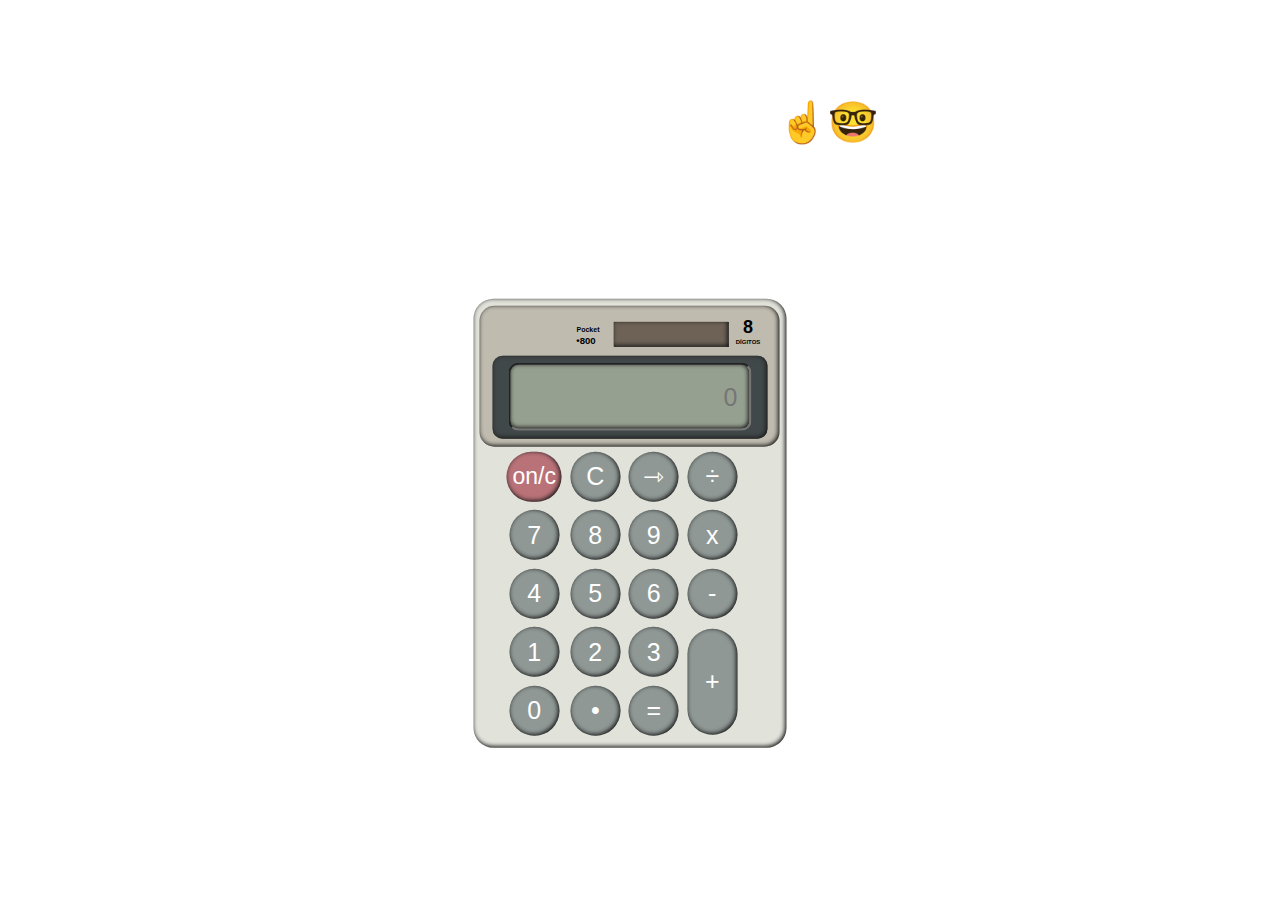
==== index.html @ b5be8344 "Update and rename Calcula a dor.html to index.html" ====
<!DOCTYPE html>
<html lang="en">
<head>
	<meta charset="UTF-8">
	<meta name="viewport" content="width=device-width, initial-scale=1.0">
	<title>Calculadora☝🤓</title>
	    <link rel="stylesheet" href="style.css">
</head>
<body>
	<div class="cabecalho">
		<h1>Minha Calculadora☝🤓</h1>
	</div>
	<div class="envelope">
	 <div class="envelope2">		
	<div class="teste">

	</div>
	<div class="envelope9">
		<h1>DÍGITOS</h1>
	</div>
	<div class="envelope6">
		<h1>8</h1>
	</div>
	<div class="envelope8">
		<h1>•800</h1>
	</div>
	<div class="envelope7">
	<h1>Pocket</h1>
	</div>
	<div class="envelope5">
		<h1><img src="espiral.png" alt=""></h1>
</div>
<div class="envelope4">
	<h1></h1>
	<h2>⠀</h2>
</div>


	 <div class="calculadora">

		<div class="envelope3">
			<input name="numeros" id="total" placeholder="0" >
		</div>
	
		<h1></h1>
	 </div></div>

			<table>
				<tr>
					<td><button class="c" onclick="clean()">on/c</button></td>
					<td><button class="bolinha" onclick="clean()">C</button></td>
					<td colspan="0,5"><button class="bolinha" onclick="back()">⇾</button></td>
					<td><button class="bolinha" onclick="insert('/')">÷</button></td>
				</tr>
				<tr>
					<td><button class="bolinha" onclick="insert('7')">7</button></td>
					<td><button class="bolinha" onclick="insert('8')">8</button></td>
					<td><button class="bolinha" onclick="insert('9')">9</button></td>
					<td><button class="bolinha" onclick="insert('*')">x</button></td>
				</tr>
				<tr>
					<td><button class="bolinha" onclick="insert('4')">4</button></td>
					<td><button class="bolinha" onclick="insert('5')">5</button></td>
					<td><button class="bolinha" onclick="insert('6')">6</button></td>
					<td><button class="bolinha" onclick="insert('-')">-</button></td>
				</tr>
				<tr>
					<td><button class="bolinha" onclick="insert('1')">1</button></td>
					<td><button class="bolinha" onclick="insert('2')">2</button></td>
					<td><button class="bolinha" onclick="insert('3')">3</button></td>
					<td rowspan="2"><button class="bolinha"style="height: 106px;" onclick="insert('+')">+</button></td>
				</tr>
				<tr>
					<td><button class="bolinha" onclick="insert('0')">0</button></td>
					<td><button class="bolinha" onclick="insert('.')">•</button></td>
					<td><button class="bolinha" onclick="calcular()">=</button></td>
				</tr>


			</table>
	
	</div>
	<script type="text/javascript" src="minecraft.js"></script>	

</body>
</html>
---- style.css ----
*{
	margin: 0;
	padding: 0;
	box-sizing:0;
}

body {
width: 100vw;
height: 100vh;
background-image: url("./imagem/trabalho\ 2.png");
background-size: cover;
background-repeat: no-repeat;
background-position: center;

}
.cabecalho{
	color: #fff;
	font-family:'Gill Sans', 'Gill Sans MT', Calibri, 'Trebuchet MS', sans-serif;
	font-size: 20px;
	position:absolute;
	left: 33%;
	top: 11%;
	text-align: center;

	
}
.envelope{
	position:absolute;
	background-color: rgb(225, 226, 218);
	top: 57%;
	left: 48.4%;
	transform: translate(-50%,-50%);
	border-radius: 20px;
	text-align: center;
	padding: 6.5px;
	margin: 10px;
	width: 300px;
	box-shadow: inset -1px -1px 4px 0.5px #1b1b1b;
}
.envelope2{
	background-color: rgb(191, 187, 175);
	border-radius: 15px;	
	height: 115px;
	padding: 13px;
	box-shadow: inset -1px -1px 4px 0.5px #1b1b1b;
	
}
.envelope3{
	background-color: rgb(65, 72, 73);
	border-radius: 10px;
	box-shadow: inset -1px -1px 4px 0.5px #1d1b1b;
	height: 73px;
	padding: 5px;
	width: 265px;
	text-align:center;

}
.calculadora{
	font-family:Arial, Helvetica, sans-serif;
	color: rgb(255, 255, 255);
	border-radius: 10px;
}
.envelope8{
	width: 50px;
	font-size: 4.8px;
	top: 36px;
	position:absolute;
	font-family:'Lucida Sans Unicode', Geneva, Verdana, sans-serif;
	left: 88px;
}
.envelope7{
	width: 50px;
	font-size: 3.5px;
	top: 26.6px;
	position:absolute;
	font-family:'Lucida Sans Unicode', Geneva, Verdana, sans-serif;
	left: 90px;
}
.envelope9{
	width: 50px;
	font-size: 3px;
	top: 40px;
	position:absolute;
	font-family:'Lucida Sans Unicode', Geneva, Verdana, sans-serif;
	left: 250px;
}
.envelope6{
	width: 50px;
	font-size: 9px;
	top: 18px;
	position:absolute;
	font-family:'Franklin Gothic Medium', 'Arial Narrow', Arial, sans-serif;
	left: 250px;
}
.envelope5{
	width: 50px;
			
}

.envelope4{
	background-color: rgb(110, 98, 86);
	width: 10px;
	text-align:right;
	position:absolute;
	left: 140px;
	top: 23px;
	height: 25px;
	width: 115px;
	box-shadow: inset -1px -1px 4px 0.5px #1b1b1b;
	
		}


#total{
	background-color: rgb(150, 160, 144);
	width: 215px;
	-webkit-line-clamp: 3;	
	height: 40px;
	margin: 2.7px;
	resize: none;
	font-size: 25px;
	color: black;
	text-align:right;
	padding: 12px;
	border-radius: 10px;
	box-shadow: inset -1px -1px 4px 0.5px #1b1b1b;
	
}

.c{
	width: 50px;
	height: 50px;
	font-size: 23px;
	cursor:pointer;
	margin: 3.25px;
	background-color: rgb(143,152,149);
	border: none;
	position: relative;
	left: 22px;
	color: #fff;
	border-radius: 50px;
	background-color: rgb(185, 114, 120);	width: 55px;
	box-shadow: inset -1px -1px 4px 0.5px #1b1b1b;

}
.c:hover{
	background-color: rgb(228, 146, 153);
	
}

.bolinha{
	width: 50px;
	height: 50px;
	font-size: 25px;
	cursor:pointer;
	margin: 3.25px;
	background-color: rgb(143,152,149);
	border: none;
	position: relative;
	left: 22px;
	color: #fff;
	border-radius: 50px;
	box-shadow: inset -1px -1px 4px 0.5px #1b1b1b;
}
.bolinha:hover{
	background-color: rgb(175, 175, 175);
}
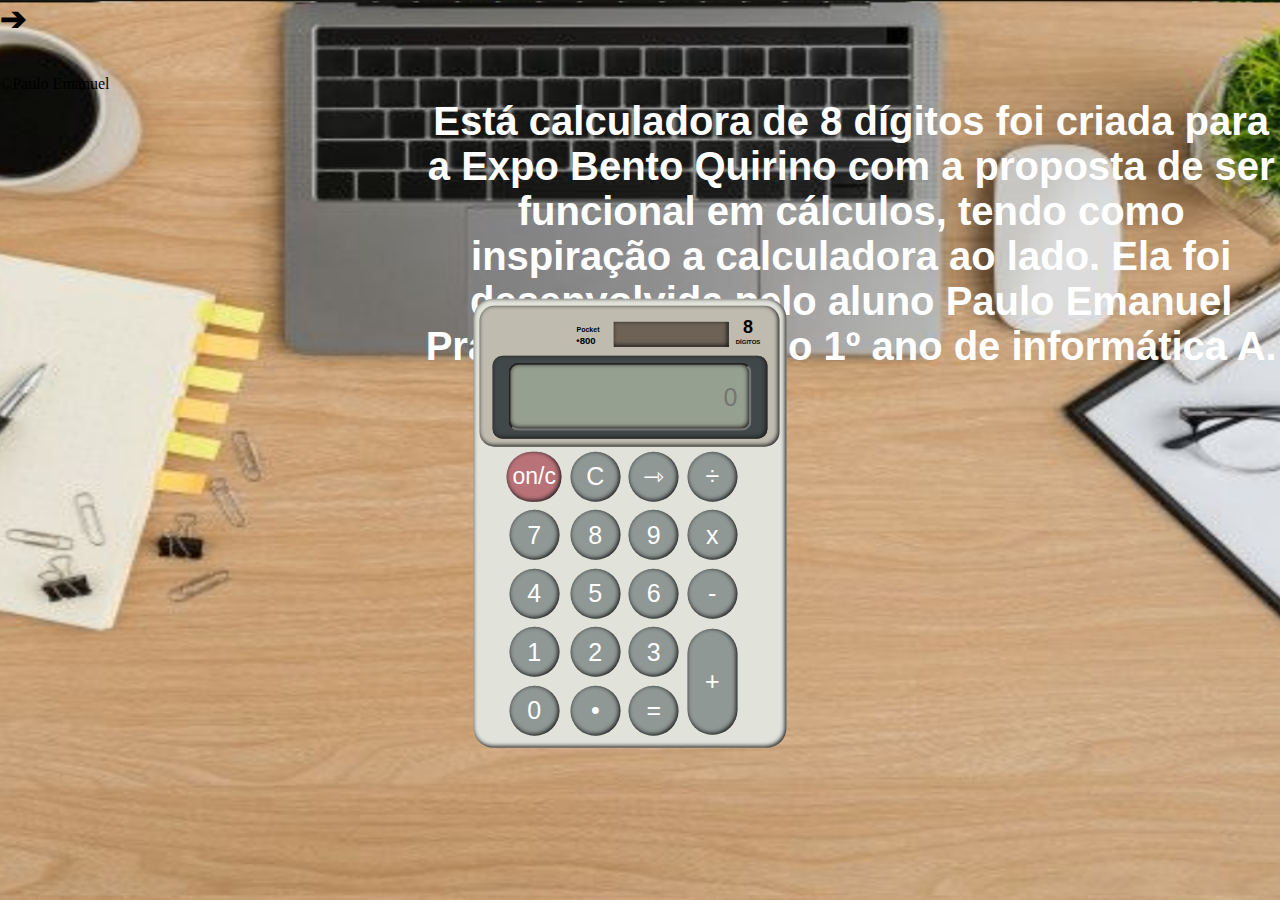
==== commit f4b7b98a: "Update index.html" ====
--- a/index.html
+++ b/index.html
@@ -3,12 +3,18 @@
 <head>
 	<meta charset="UTF-8">
 	<meta name="viewport" content="width=device-width, initial-scale=1.0">
-	<title>Calculadora☝🤓</title>
+	<title>Calculadora 8 Dígitos</title>
 	    <link rel="stylesheet" href="style.css">
 </head>
 <body>
 	<div class="cabecalho">
-		<h1>Minha Calculadora☝🤓</h1>
+		<h1>Está calculadora de 8 dígitos foi criada para a Expo Bento Quirino com a proposta de ser funcional em cálculos, tendo como inspiração a calculadora ao lado. Ela foi desenvolvida pelo aluno Paulo Emanuel Prado Dias Diniz, do 1º ano de informática A.</h1>
+	</div>
+	<div class="envelope10"> 
+		<h1>➔</h1>
+	</div>
+	<div class="envelope11"> 
+		<h1><img src="REAL.jpg" alt=""></h1>
 	</div>
 	<div class="envelope">
 	 <div class="envelope2">		
@@ -78,8 +84,14 @@
 
 
 			</table>
-	
+			
+
+		</section>
 	</div>
+</section class="menu"> <ul></ul>
+<footer>
+	<p>&copy;Paulo Emanuel</p>  
+</footer>
 	<script type="text/javascript" src="minecraft.js"></script>	
 
 </body>
--- a/style.css
+++ b/style.css
@@ -7,7 +7,7 @@
 body {
 width: 100vw;
 height: 100vh;
-background-image: url("./imagem/trabalho\ 2.png");
+background-image: url("fundo.png");
 background-size: cover;
 background-repeat: no-repeat;
 background-position: center;
@@ -164,4 +164,4 @@
 }
 .bolinha:hover{
 	background-color: rgb(175, 175, 175);
-}+}
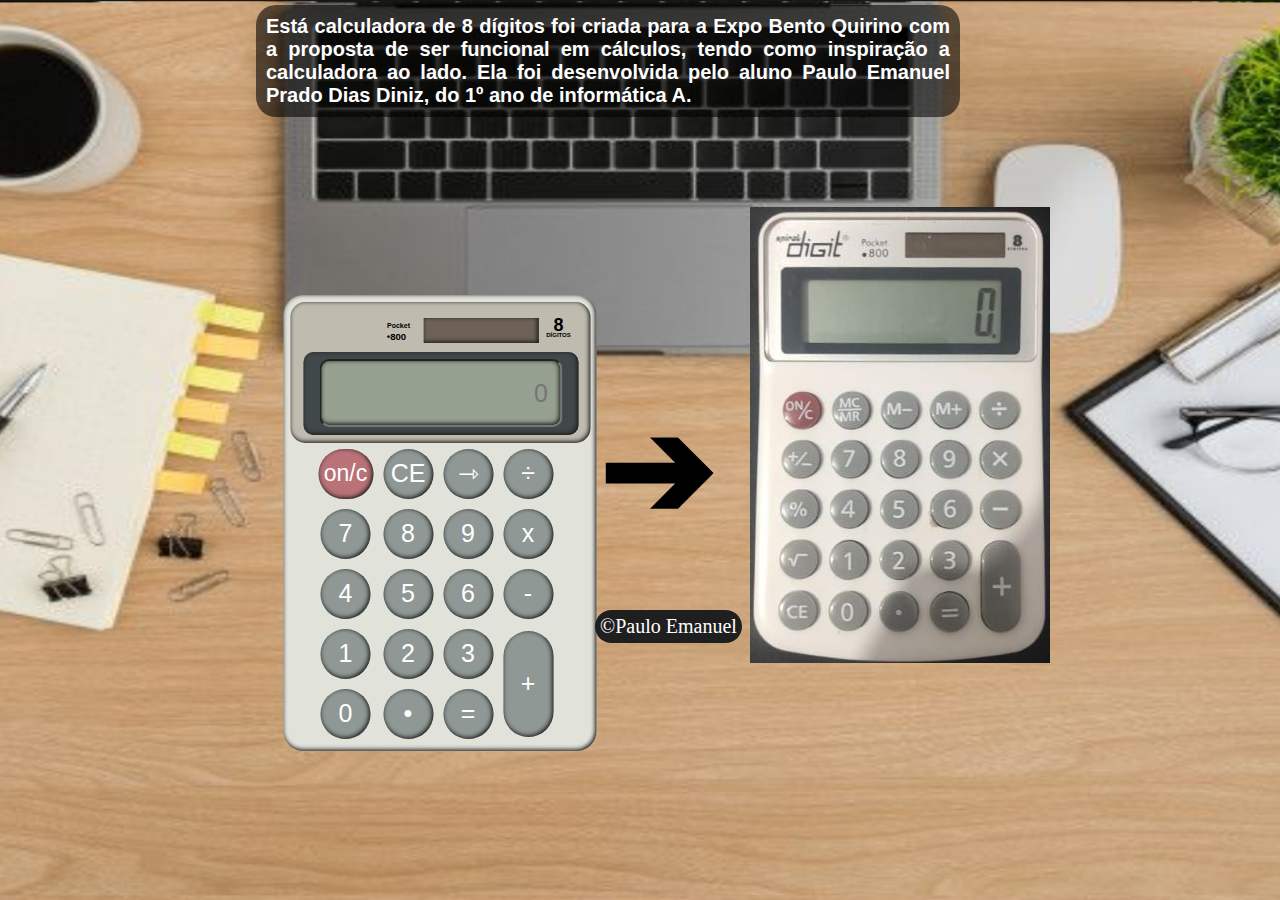
==== commit a4ee1b2f: "Update index.html" ====
--- a/index.html
+++ b/index.html
@@ -54,7 +54,7 @@
 			<table>
 				<tr>
 					<td><button class="c" onclick="clean()">on/c</button></td>
-					<td><button class="bolinha" onclick="clean()">C</button></td>
+					<td><button class="bolinha" onclick="clean()">CE</button></td>
 					<td colspan="0,5"><button class="bolinha" onclick="back()">⇾</button></td>
 					<td><button class="bolinha" onclick="insert('/')">÷</button></td>
 				</tr>
--- a/style.css
+++ b/style.css
@@ -9,26 +9,42 @@
 height: 100vh;
 background-image: url("fundo.png");
 background-size: cover;
-background-repeat: no-repeat;
 background-position: center;
 
 }
 .cabecalho{
+	background-color: rgba(0, 0, 0, 0.568);
+	border-radius: 20px;
 	color: #fff;
 	font-family:'Gill Sans', 'Gill Sans MT', Calibri, 'Trebuchet MS', sans-serif;
-	font-size: 20px;
-	position:absolute;
-	left: 33%;
-	top: 11%;
-	text-align: center;
+	font-size: 10px;
+	padding: 10px;
+	position: absolute;
+	text-align:justify;
+	left: 20%;
+	top: 5px;
+	right: 25%;;
+
 
 	
+}
+.envelope10{
+	position: absolute;
+	top: 43%;
+	left: 600px;
+	font-size: 70px;
+}
+.envelope11{
+	position: absolute;
+	top: 23%;
+	left: 750px;
+	font-size: 70px;
 }
 .envelope{
 	position:absolute;
 	background-color: rgb(225, 226, 218);
 	top: 57%;
-	left: 48.4%;
+	left: 430px;
 	transform: translate(-50%,-50%);
 	border-radius: 20px;
 	text-align: center;
@@ -79,7 +95,7 @@
 .envelope9{
 	width: 50px;
 	font-size: 3px;
-	top: 40px;
+	top: 37px;
 	position:absolute;
 	font-family:'Lucida Sans Unicode', Geneva, Verdana, sans-serif;
 	left: 250px;
@@ -87,7 +103,7 @@
 .envelope6{
 	width: 50px;
 	font-size: 9px;
-	top: 18px;
+	top: 20px;
 	position:absolute;
 	font-family:'Franklin Gothic Medium', 'Arial Narrow', Arial, sans-serif;
 	left: 250px;
@@ -132,7 +148,7 @@
 	height: 50px;
 	font-size: 23px;
 	cursor:pointer;
-	margin: 3.25px;
+	margin: 4px;
 	background-color: rgb(143,152,149);
 	border: none;
 	position: relative;
@@ -153,7 +169,7 @@
 	height: 50px;
 	font-size: 25px;
 	cursor:pointer;
-	margin: 3.25px;
+	margin: 4px;
 	background-color: rgb(143,152,149);
 	border: none;
 	position: relative;
@@ -165,3 +181,15 @@
 .bolinha:hover{
 	background-color: rgb(175, 175, 175);
 }
+footer {
+	background-color: rgb(31, 31, 31);
+    color: white;
+    margin: 0em;
+    padding: 5px;
+    text-align: center;
+	position: absolute;
+	font-size: 20px;
+	border-radius: 500px;
+	left: 595px;
+	top: 610px;
+}
